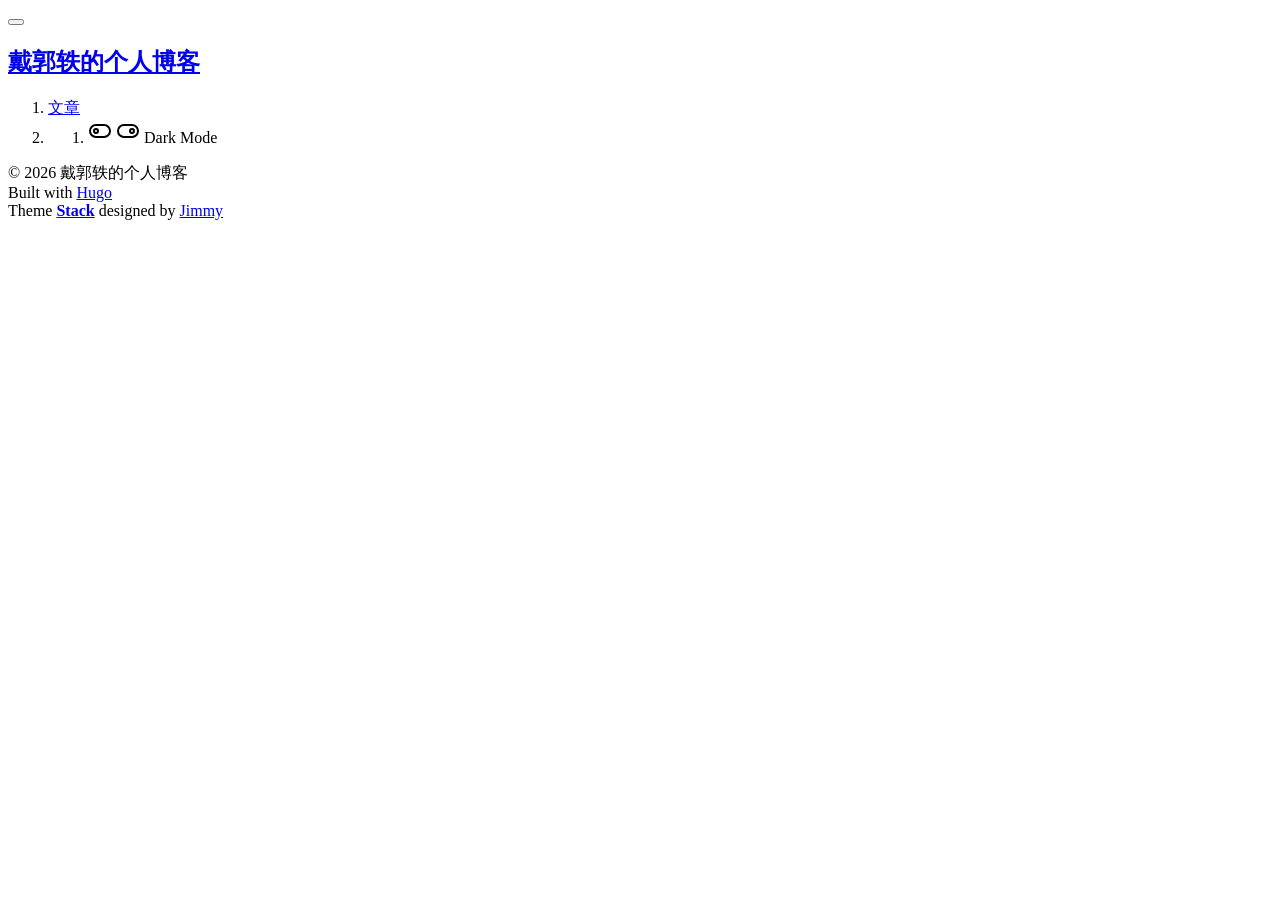
==== public/index.html @ d487b2a2 "init: hugo + stack theme + decap cms" ====
<!DOCTYPE html>
<html lang="zh-cn" dir="ltr">
    <head>
	<meta name="generator" content="Hugo 0.162.0"><script src="/livereload.js?mindelay=10&amp;v=2&amp;port=1313&amp;path=livereload" data-no-instant defer></script><meta charset='utf-8'>
<meta name='viewport' content='width=device-width, initial-scale=1'><meta name='description' content="个人博客">
<title>戴郭轶的个人博客</title>


<link rel="canonical" href="http://43.130.251.79:1313/">
<link rel="preconnect" href="https://fonts.googleapis.com">
<link rel="preconnect" href="https://fonts.gstatic.com" crossorigin>
<link rel="preload" as="style" href="https://fonts.googleapis.com/css2?family=Lato:wght@300;400;700&display=swap">
<link rel="stylesheet" href="https://fonts.googleapis.com/css2?family=Lato:wght@300;400;700&display=swap">


<link rel="stylesheet" href="/scss/style.min.e62e09c60ba428a627e03568fa3df938f6a8224f815b5846f00816c17d4a0be4.css"><meta property='og:title' content="戴郭轶的个人博客">
<meta property='og:description' content="个人博客">
<meta property='og:url' content='http://43.130.251.79:1313/'>
<meta property='og:site_name' content='戴郭轶的个人博客'>
<meta property='og:type' content='website'><meta property='og:updated_time' content=' 2026-05-27T19:42:34&#43;08:00 '/>
<meta name="twitter:title" content="戴郭轶的个人博客">
<meta name="twitter:description" content="个人博客"><link rel="alternate" type="application/rss&#43;xml" href="http://43.130.251.79:1313/index.xml">
    </head>
    <body class="">
    <script>
        (function() {
            const colorSchemeKey = 'StackColorScheme';
            if(!localStorage.getItem(colorSchemeKey)){
                localStorage.setItem(colorSchemeKey, "auto");
            }
        })();
    </script><script>
    (function() {
        const colorSchemeKey = 'StackColorScheme';
        const colorSchemeItem = localStorage.getItem(colorSchemeKey);
        const supportDarkMode = window.matchMedia('(prefers-color-scheme: dark)').matches === true;

        if (colorSchemeItem == 'dark' || colorSchemeItem === 'auto' && supportDarkMode) {
            

            document.documentElement.dataset.scheme = 'dark';
        } else {
            document.documentElement.dataset.scheme = 'light';
        }
    })();
</script>
<div class="container main-container flex on-phone--column compact"><aside class="sidebar left-sidebar sticky ">
    <button class="hamburger hamburger--spin" type="button" id="toggle-menu" aria-label="Toggle Menu">
        <span class="hamburger-box">
            <span class="hamburger-inner"></span>
        </span>
    </button>

    <header>
        
        
        <div class="site-meta">
            <h1 class="site-name"><a href="/">戴郭轶的个人博客</a></h1>
            <h2 class="site-description"></h2>
        </div>
    </header><ol class="menu" id="main-menu">
        
        
        
        <li >
            <a href='/posts/' >
                
                <span>文章</span>
            </a>
        </li>
        
        <li class="menu-bottom-section">
            <ol class="menu">

                
                    <li id="dark-mode-toggle">
                        <svg xmlns="http://www.w3.org/2000/svg" class="icon icon-tabler icon-tabler-toggle-left" width="24" height="24" viewBox="0 0 24 24" stroke-width="2" stroke="currentColor" fill="none" stroke-linecap="round" stroke-linejoin="round">
  <path stroke="none" d="M0 0h24v24H0z"/>
  <circle cx="8" cy="12" r="2" />
  <rect x="2" y="6" width="20" height="12" rx="6" />
</svg>



                        <svg xmlns="http://www.w3.org/2000/svg" class="icon icon-tabler icon-tabler-toggle-right" width="24" height="24" viewBox="0 0 24 24" stroke-width="2" stroke="currentColor" fill="none" stroke-linecap="round" stroke-linejoin="round">
  <path stroke="none" d="M0 0h24v24H0z"/>
  <circle cx="16" cy="12" r="2" />
  <rect x="2" y="6" width="20" height="12" rx="6" />
</svg>



                        <span>Dark Mode</span>
                    </li>
                
            </ol>
        </li>
    </ol>
</aside>

    

            <main class="main full-width"><section class="article-list">
        
    </section><footer class="site-footer">
    <section class="copyright">
        &copy; 
        
        2026 戴郭轶的个人博客
    </section>
    
    <section class="powerby">
        Built with <a href="https://gohugo.io/" target="_blank" rel="noopener">Hugo</a> <br />
        Theme <b><a href="https://github.com/CaiJimmy/hugo-theme-stack" target="_blank" rel="noopener" data-version="4.0.3">Stack</a></b> designed by <a href="https://jimmycai.com" target="_blank" rel="noopener">Jimmy</a>
    </section>
</footer>

            </main>
        </div>
        
<script type="text/javascript" src="/ts/main.33e1ce81286bd4633ac054e1d966a4595a78295329f0c5fdb4cb02b93b468714.js" defer></script>


    </body>
</html>
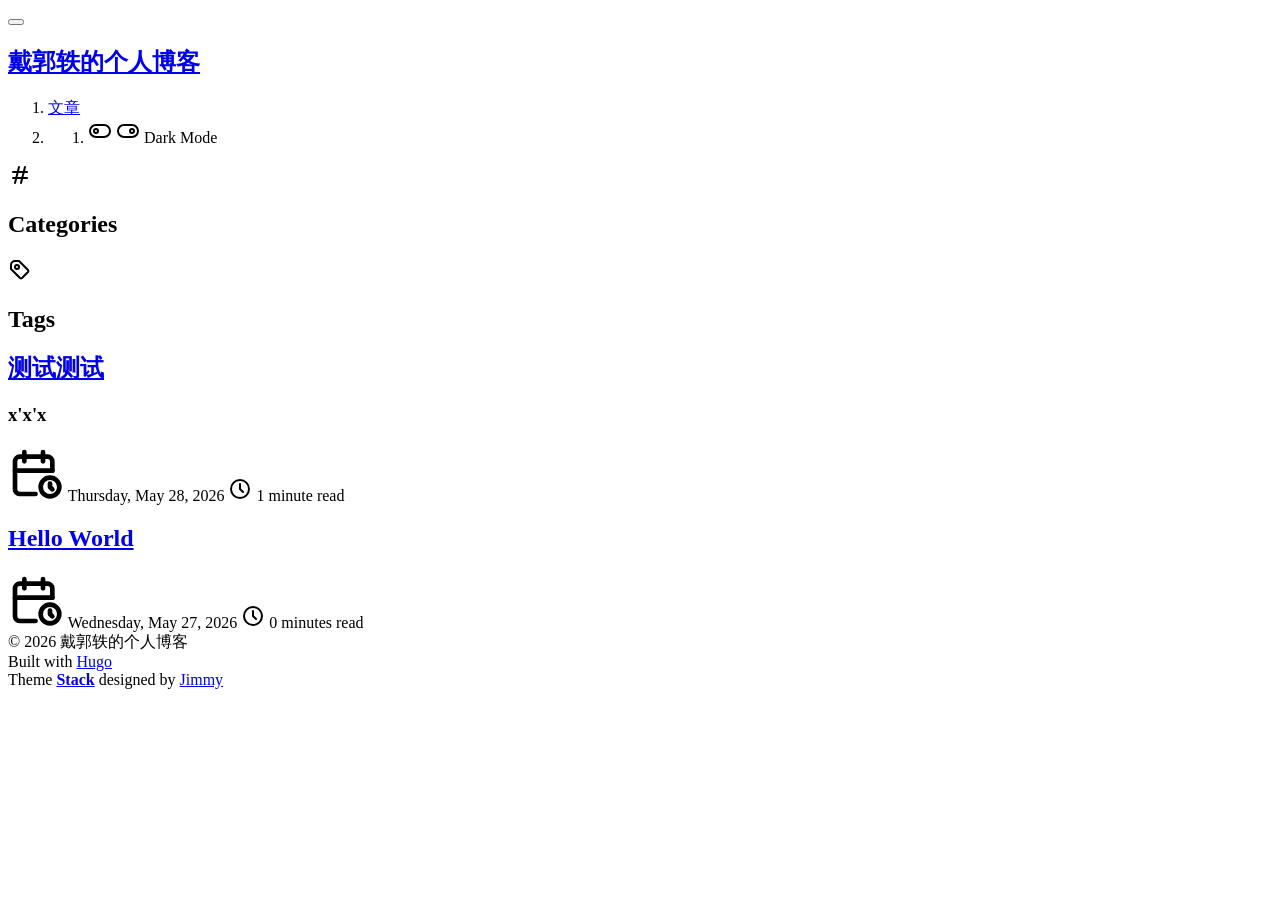
==== commit d3115629: "style: adjust widget icon size" ====
--- a/public/index.html
+++ b/public/index.html
@@ -13,11 +13,11 @@
 <link rel="stylesheet" href="https://fonts.googleapis.com/css2?family=Lato:wght@300;400;700&display=swap">
 
 
-<link rel="stylesheet" href="/scss/style.min.e62e09c60ba428a627e03568fa3df938f6a8224f815b5846f00816c17d4a0be4.css"><meta property='og:title' content="戴郭轶的个人博客">
+<link rel="stylesheet" href="/scss/style.min.be91aeb818717b10c611fc19ae5fc7d2c52975425dc20ae7a32131dba2950a5c.css"><meta property='og:title' content="戴郭轶的个人博客">
 <meta property='og:description' content="个人博客">
 <meta property='og:url' content='http://43.130.251.79:1313/'>
 <meta property='og:site_name' content='戴郭轶的个人博客'>
-<meta property='og:type' content='website'><meta property='og:updated_time' content=' 2026-05-27T19:42:34&#43;08:00 '/>
+<meta property='og:type' content='website'><meta property='og:updated_time' content=' 2026-05-28T11:37:00&#43;08:00 '/>
 <meta name="twitter:title" content="戴郭轶的个人博客">
 <meta name="twitter:description" content="个人博客"><link rel="alternate" type="application/rss&#43;xml" href="http://43.130.251.79:1313/index.xml">
     </head>
@@ -44,7 +44,7 @@
         }
     })();
 </script>
-<div class="container main-container flex on-phone--column compact"><aside class="sidebar left-sidebar sticky ">
+<div class="container main-container flex on-phone--column extended"><aside class="sidebar left-sidebar sticky ">
     <button class="hamburger hamburger--spin" type="button" id="toggle-menu" aria-label="Toggle Menu">
         <span class="hamburger-box">
             <span class="hamburger-inner"></span>
@@ -98,9 +98,202 @@
     </ol>
 </aside>
 
-    
+    <aside class="sidebar right-sidebar sticky">
+        
+            
+                
+            
+        
+            
+                
+<section class="widget tagCloud">
+    <div class="widget-icon">
+        <svg xmlns="http://www.w3.org/2000/svg" class="icon icon-tabler icon-tabler-hash" width="24" height="24" viewBox="0 0 24 24" stroke-width="2" stroke="currentColor" fill="none" stroke-linecap="round" stroke-linejoin="round">
+  <path stroke="none" d="M0 0h24v24H0z"/>
+  <line x1="5" y1="9" x2="19" y2="9" />
+  <line x1="5" y1="15" x2="19" y2="15" />
+  <line x1="11" y1="4" x2="7" y2="20" />
+  <line x1="17" y1="4" x2="13" y2="20" />
+</svg>
+
+
+
+    </div>
+    <h2 class="widget-title section-title">
+        
+            Categories
+        
+    </h2>
+
+    <div class="tagCloud-tags">
+        
+    </div>
+</section>
+
+            
+        
+            
+                
+<section class="widget tagCloud">
+    <div class="widget-icon">
+        <svg xmlns="http://www.w3.org/2000/svg" class="icon icon-tabler icon-tabler-tag" width="24" height="24" viewBox="0 0 24 24" stroke-width="2" stroke="currentColor" fill="none" stroke-linecap="round" stroke-linejoin="round">
+  <path stroke="none" d="M0 0h24v24H0z"/>
+  <path d="M11 3L20 12a1.5 1.5 0 0 1 0 2L14 20a1.5 1.5 0 0 1 -2 0L3 11v-4a4 4 0 0 1 4 -4h4" />
+  <circle cx="9" cy="9" r="2" />
+</svg>
+
+
+
+    </div>
+    <h2 class="widget-title section-title">
+        
+            Tags
+        
+    </h2>
+
+    <div class="tagCloud-tags">
+        
+    </div>
+</section>
+
+            
+        
+    </aside>
+
 
             <main class="main full-width"><section class="article-list">
+        
+            
+<article class="">
+    <header class="article-header">
+
+    <div class="article-details">
+    
+
+    <div class="article-title-wrapper">
+        <h2 class="article-title">
+            <a href="/posts/2026-05-28-%E6%B5%8B%E8%AF%95%E6%B5%8B%E8%AF%95/">测试测试</a>
+        </h2>
+    
+        
+        <h3 class="article-subtitle">
+            x&#39;x&#39;x
+        </h3>
+        
+    </div>
+
+    
+    
+    
+    
+    
+    
+    
+    <footer class="article-meta">
+        
+            <div class="inline-meta">
+                
+                    <svg xmlns="http://www.w3.org/2000/svg" class="icon icon-tabler icon-tabler-calendar-time" width="56" height="56" viewBox="0 0 24 24" stroke-width="2" stroke="currentColor" fill="none" stroke-linecap="round" stroke-linejoin="round">
+  <path stroke="none" d="M0 0h24v24H0z"/>
+  <path d="M11.795 21h-6.795a2 2 0 0 1 -2 -2v-12a2 2 0 0 1 2 -2h12a2 2 0 0 1 2 2v4" />
+  <circle cx="18" cy="18" r="4" />
+  <path d="M15 3v4" />
+  <path d="M7 3v4" />
+  <path d="M3 11h16" />
+  <path d="M18 16.496v1.504l1 1" />
+</svg>
+                    <time class="article-time--published" datetime='2026-05-28T11:37:00&#43;08:00'>Thursday, May 28, 2026</time>
+                
+
+                
+                    <svg xmlns="http://www.w3.org/2000/svg" class="icon icon-tabler icon-tabler-clock" width="24" height="24" viewBox="0 0 24 24" stroke-width="2" stroke="currentColor" fill="none" stroke-linecap="round" stroke-linejoin="round">
+  <path stroke="none" d="M0 0h24v24H0z"/>
+  <circle cx="12" cy="12" r="9" />
+  <polyline points="12 7 12 12 15 15" />
+</svg>
+
+
+
+                    <time class="article-time--reading">
+                        1 minute read
+                    </time>
+                
+            </div>
+        
+
+        
+
+        
+    </footer>
+    
+</div>
+
+</header>
+</article>
+        
+            
+<article class="">
+    <header class="article-header">
+
+    <div class="article-details">
+    
+
+    <div class="article-title-wrapper">
+        <h2 class="article-title">
+            <a href="/posts/hello-world/">Hello World</a>
+        </h2>
+    
+        
+    </div>
+
+    
+    
+    
+    
+    
+    
+    
+    <footer class="article-meta">
+        
+            <div class="inline-meta">
+                
+                    <svg xmlns="http://www.w3.org/2000/svg" class="icon icon-tabler icon-tabler-calendar-time" width="56" height="56" viewBox="0 0 24 24" stroke-width="2" stroke="currentColor" fill="none" stroke-linecap="round" stroke-linejoin="round">
+  <path stroke="none" d="M0 0h24v24H0z"/>
+  <path d="M11.795 21h-6.795a2 2 0 0 1 -2 -2v-12a2 2 0 0 1 2 -2h12a2 2 0 0 1 2 2v4" />
+  <circle cx="18" cy="18" r="4" />
+  <path d="M15 3v4" />
+  <path d="M7 3v4" />
+  <path d="M3 11h16" />
+  <path d="M18 16.496v1.504l1 1" />
+</svg>
+                    <time class="article-time--published" datetime='2026-05-27T19:42:34&#43;08:00'>Wednesday, May 27, 2026</time>
+                
+
+                
+                    <svg xmlns="http://www.w3.org/2000/svg" class="icon icon-tabler icon-tabler-clock" width="24" height="24" viewBox="0 0 24 24" stroke-width="2" stroke="currentColor" fill="none" stroke-linecap="round" stroke-linejoin="round">
+  <path stroke="none" d="M0 0h24v24H0z"/>
+  <circle cx="12" cy="12" r="9" />
+  <polyline points="12 7 12 12 15 15" />
+</svg>
+
+
+
+                    <time class="article-time--reading">
+                        0 minutes read
+                    </time>
+                
+            </div>
+        
+
+        
+
+        
+    </footer>
+    
+</div>
+
+</header>
+</article>
         
     </section><footer class="site-footer">
     <section class="copyright">
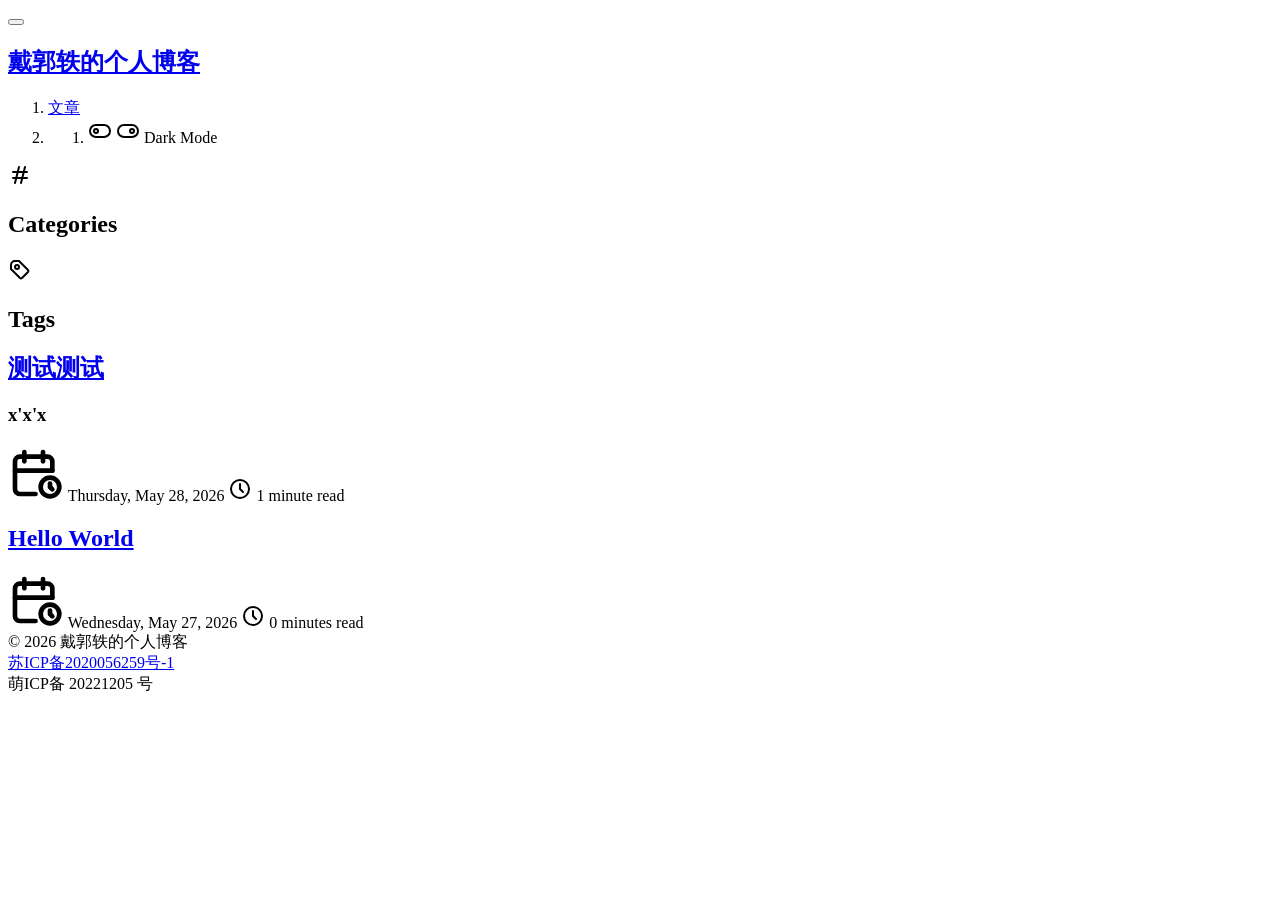
==== commit 7d50ab00: "style: 调整左侧标题/菜单字体放大，右侧widgets缩小，自定义footer添加备案信息" ====
--- a/public/index.html
+++ b/public/index.html
@@ -13,7 +13,7 @@
 <link rel="stylesheet" href="https://fonts.googleapis.com/css2?family=Lato:wght@300;400;700&display=swap">
 
 
-<link rel="stylesheet" href="/scss/style.min.be91aeb818717b10c611fc19ae5fc7d2c52975425dc20ae7a32131dba2950a5c.css"><meta property='og:title' content="戴郭轶的个人博客">
+<link rel="stylesheet" href="/scss/style.min.e6c0b3202eb620ece44ef2127b51a402763cac020a47e018dad0e1683c3f166d.css"><meta property='og:title' content="戴郭轶的个人博客">
 <meta property='og:description' content="个人博客">
 <meta property='og:url' content='http://43.130.251.79:1313/'>
 <meta property='og:site_name' content='戴郭轶的个人博客'>
@@ -297,14 +297,15 @@
         
     </section><footer class="site-footer">
     <section class="copyright">
-        &copy; 
+        &copy;
         
         2026 戴郭轶的个人博客
     </section>
-    
+
     <section class="powerby">
-        Built with <a href="https://gohugo.io/" target="_blank" rel="noopener">Hugo</a> <br />
-        Theme <b><a href="https://github.com/CaiJimmy/hugo-theme-stack" target="_blank" rel="noopener" data-version="4.0.3">Stack</a></b> designed by <a href="https://jimmycai.com" target="_blank" rel="noopener">Jimmy</a>
+        <a href="https://beian.miit.gov.cn/" target="_blank" rel="noopener">苏ICP备2020056259号-1</a>
+        <br/>
+        萌ICP备 20221205 号
     </section>
 </footer>
 
